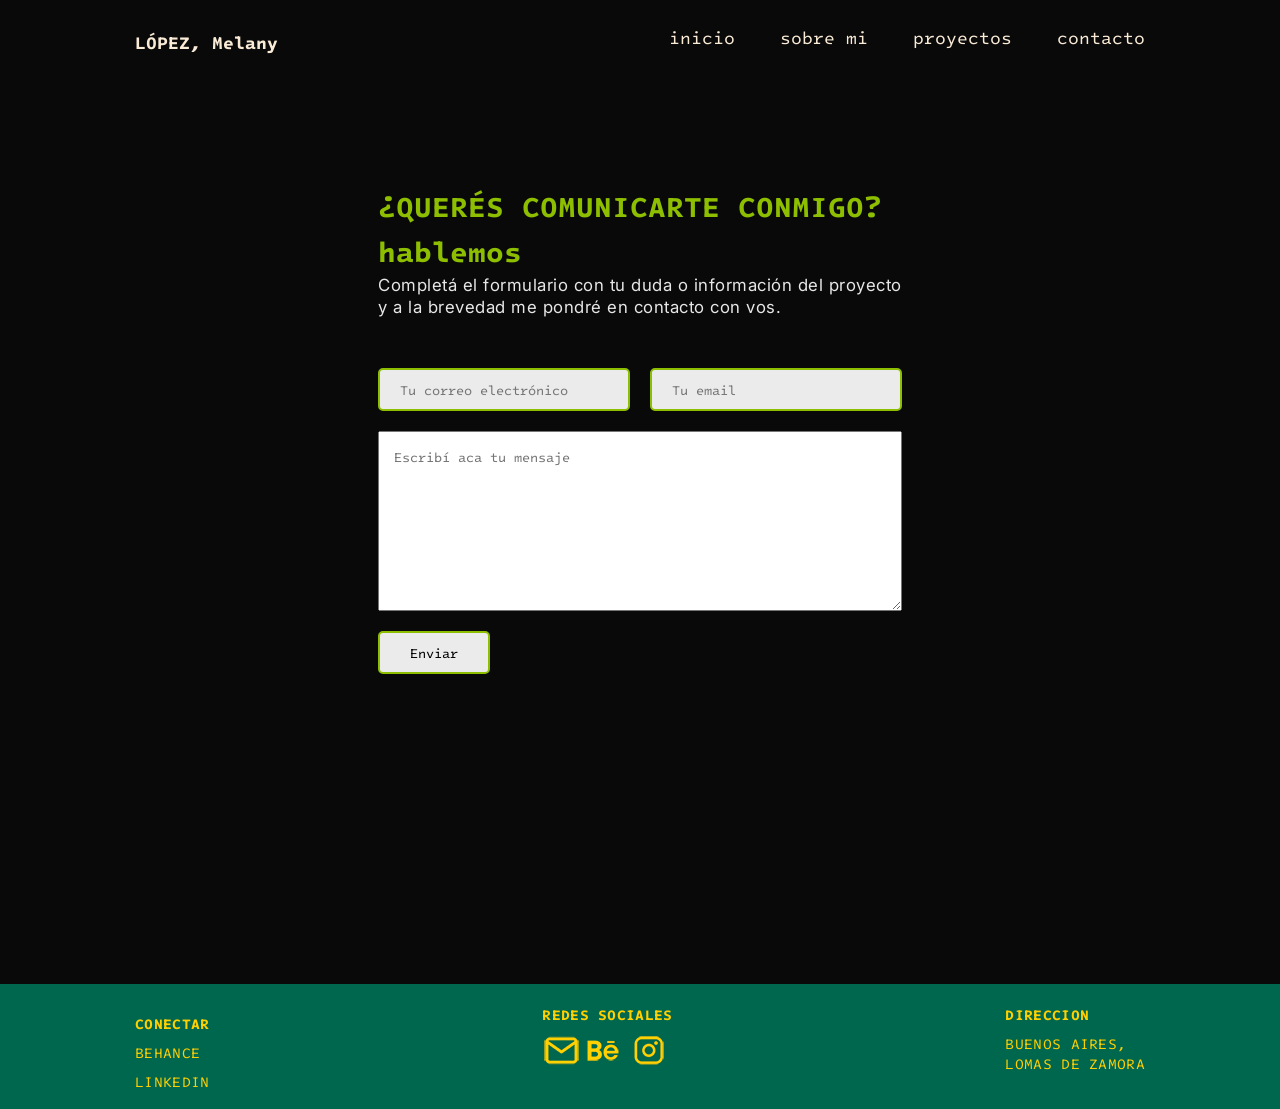
==== contacto.html @ 3e12d0ad "Versión limpia del portfolio" ====
<!DOCTYPE html>
<html lang="es">

<head>
    <meta charset="utf-8" />
    <title> Lopez Melany, mi curriculum </title>
    <link href="style.css" rel="stylesheet" type="text/css">
    <link rel="icon" type="image/x-icon" href="img/favicon.ico.ico">
    <style>
        @import url('https://fonts.googleapis.com/css2?family=Intel+One+Mono:ital,wght@0,300..700;1,300..700&display=swap');
        @import url('https://fonts.googleapis.com/css2?family=Reenie+Beanie&display=swap');
        @import url('https://fonts.googleapis.com/css2?family=Inter:wght@400;700&display=swap');
    </style>
</head>

<body>
    <header class="contenedor-header-negro">
        <nav class="navegador-flex-negro">
            <b>LÓPEZ, Melany</b>
            <div class="navegador-negro">
                <a href="index.html">inicio</a>
                <a href="sobremi.html">sobre mi</a>
                <a href="proyectos.html">proyectos</a>
                <a href="contacto.html">contacto</a>
            </div>
        </nav>
    </header>


    <main class="formato-negro">
        <section class="contenedor-contacto">

            <h2>¿QUERÉS COMUNICARTE CONMIGO?</h2>
            <div>
                <h2>hablemos</h2>
                <p>Completá el formulario con tu duda o información del proyecto <br>y a la brevedad me pondré en
                    contacto con vos.</p>
            </div>


            <form class="formulario-contacto" action="#" method="POST">
                <div class="fila-input">
                    <input type="text" name="Nombre" id="Nombre" maxlength="30" placeholder="Tu correo electrónico">
                    <input type="email" name="Email" id="Email" placeholder="Tu email" required>
                </div>

                <div class="fila-mensaje">
                    <textarea name="Tu mensaje" id="Tu mensaje" placeholder="Escribí aca tu mensaje"></textarea>
                    <input type="submit" value="Enviar" class="btn-enviar">
                </div>
            </form>
        </section>
    </main>

    <footer>
          <div>
               <ul class="footer-columna"></ul>
               <h4>CONECTAR</h4>
               <li><a href=""></a>BEHANCE</li>
               <li><a href=""></a>LINKEDIN</li>
               </ul>
          </div>

          <div>
               <h4>REDES SOCIALES</h4>
               <ul>
                    <a href="https://mail.google.com/mail/u/0/#inbox"><img src="img/logo-mail.png"
                              alt="logo correo"></a>
                    <a href=""><img src="img/logo-be.png" alt="logo de behance" alt="logo de behance"></a>
                    <a href=""><img src="img/logo-inst.png" alt="logo de instagram" alt="logo de instagram"></a>
               </ul>
          </div>

          <div class="footer-columna">
               <h4>DIRECCION</h4>
               <ul>
                    <li>BUENOS AIRES,<br> LOMAS DE ZAMORA</li>
               </ul>
          </div>
     </footer>



</body>

</html>
---- style.css ----
/* CSS DOCUMENT */
@charset "UTF-8";

* {
    font-family: "Intel One Mono", monospace;
    box-sizing: border-box;
    list-style: none;
    padding: 0;
    text-decoration: none;
    margin: 0;
}

p {
    font-size: 1.05rem;
    font-family: "Inter", sans-serif;
    font-weight: 400;
    line-height: 1.4rem;
    letter-spacing: 0.5px;
    padding: 0px 0px 20px;
}

.otro-p {
    font-size: 1.05rem;
    font-family: "Intel One Mono", monospace;
    font-weight: 700;
}

.cursiva {
    font-family: "Reenie Beanie", cursive;
    color: #00674F;
    font-size: 5.2rem;
    padding: 10px 0 40px 0;

}


body {
    background-color: #E7E7E7;
}

/*HEADER*/


.navegador-flex {
    display: flex;
    align-items: center;
    justify-content: space-between;
    color: #FAEBD7;
    background-color: #00674F;
    font-size: 1.1rem;
    padding: 25px 135px;
}

.navegador {
    display: flex;
    gap: 45px;
}

.navegador a {
    color: #FAEBD7;
    position: relative;
    text-decoration: none;
    padding-bottom: 4px;
    border-bottom: 3px solid transparent;
}

b {
    color: #FAEBD7;
}

.navegador a:hover {
    border-bottom-color: #FFD000;
    color: #FFD000;
}

.navegador-flex-negro {
    display: flex;
    align-items: center;
    justify-content: space-between;
    background-color: #090909;
    font-size: 1.1rem;
    padding: 25px 135px;
    color: #FAEBD7;
}

.navegador-negro {
    color: #FAEBD7;
    position: relative;
    text-decoration: none;
    padding-bottom: 4px;
    border-bottom: 3px solid transparent;
    display: flex;
    gap: 45px;
}

.navegador-negro a {
    color: #FAEBD7;
    border-bottom: 3px solid transparent;
    font-weight: 400;
}

.navegador-negro a:hover {
    border-bottom-color: #FFD000;
    color: #FFD000;
    padding-bottom: 4px;
}



/* comienza INICIO*/


.foto-perfil {
    border-radius: 50%;
}


.contenedor-principal {
    background-color: #E7E7E7;
    padding: 65px 135px;
}

.encabezado {
    display: flex;
    flex-direction: row;
    align-items: center;
    justify-content: space-between;
}


h1 {
    color: #090909;
    font-size: 4.3rem;
    line-height: 4.5rem;
    letter-spacing: 1px;
    margin: 35px 0px 35px 0px;
    font-weight: 100;
}

h2 {
    font-size: 1.8rem;
    line-height: 2.8rem;
}

h3 {
    color: #00674F;
    font-family: "Inter", sans-serif;
    font-weight: 600;
    letter-spacing: 0.5px;
    font-size: 1, 3rem;
    font-variant: small-caps;
    padding-bottom: 3px;
}

.cv {
    display: flex;
    max-width: 100%;
    margin: 50px 0 60px;
    padding: 0 135px;
    gap: 50px;
    color: #E7E7E7;
}



.columna-izq-titulo {
    width: 400px;
    color: #8DBE00;
    font-size: 1.3rem;
    font-weight: 450;
}

.columna-der {
    display: flex;
    flex-direction: column;
    gap: 10px;
    padding-bottom: 5px;
    color: #090909;
}

.columna-der li {
    color: #090909;
    font-family: "Inter", sans-serif;
    font-size: 1.05rem;
    font-weight: 400;
    letter-spacing: 0.5px;
}



/*comienza SOBRE MI*/

.gatito-img {
    width: 100%;
    display: block;
    transition: all 2s ease-in-out;
}

.contenedor-gatito:hover .gatito-img {
    content: url("img/Gato-animado/gato-animado-2.png");
}

.contenedor-gatito {
    width: 170px;
    height: auto;
    cursor: pointer;
    flex-shrink: 0;
}

.contenedor-sobre-mi {
    width: 100%;
    min-height: calc(100vh - 80px);
    display: flex;
    justify-content: center;
    align-items: center;
    gap: 50px;
    box-sizing: border-box;
    padding: 0 20px;
}

div.tarjeta-sobre-mi {
    background-color: #E7E7E7;
    border: 2px #8DBE00 solid;
    max-width: 500px;
    padding: 50px 60px;
    border-radius: 8px;
}


/* trabajos y proyectos */

.contenedor-trabajos {
    display: flex;
    justify-content: center;
    gap: 50px;
    max-width: 1100px;
    margin: 80px auto;
    padding: 0 20px;
    box-sizing: border-box;
}

.proyecto-diccionario,
.proyecto-coleccion {
    flex: 1;
    display: flex;
    flex-direction: column;
    gap: 20px;
}

.proyecto-imagen {
    flex: 1;
}

.proyecto-imagen img {
    width: 100%;
    height: auto;
    display: block;
    border-radius: 4px;
}



/* comienza PROYECTOS*/

.contenedor-diccionario {
    background-color: #090909;
    color: #E7E7E7;
    display: flex;
    width: 100%;
    height: 100vh;
    box-sizing: border-box;
}

.columna-diccionario {
    width: 50%;
    margin: 0px;
    padding: 80px 135px;
    box-sizing: border-box;
}

.columna-diccionario h2 {
    margin-bottom: 9px;
}


.img-diccionario {
    width: 50%;
    height: 100%;
    margin: 0px;
    box-sizing: border-box;
    overflow: hidden;
}

.img-diccionario img {
    width: 100%;
    height: 100%;
    object-fit: cover;
    display: block;
}


.grid {
    margin-top: 30px;
    display: grid;
    grid-template-columns: repeat(3, 1fr);
    gap: 22px;
    width: 100%;
    max-width: none;
    padding-left: 135px;
    padding-right: 135px;
}

.img-columna img {
    width: 100%;
    object-fit: contain;
    display: block;
    border-radius: 3px;
}



.atras {
    width: 100%;
    text-align: right;
}

.atras a {
    font-size: 1.05rem;
    font-family: "Intel One Mono", monospace;
    padding-bottom: 3px;
    margin: 40px 135px 40px 0;
    font-weight: 700;
    cursor: pointer;
    border-bottom: 3px solid transparent;
    color: #0d0d0d;
    display: inline-block;
}

.atras a:hover {
    border-bottom-color: #FFD000;
    transition: border-bottom-color 0.2s ease;
}


.contenedor-carrusel {
    position: relative;
    width: 100%;
    max-width: 1250px;
    margin: 40px auto;
}


.carrusel {
    display: flex;
    overflow-x: auto;
    scroll-snap-type: x mandatory;
    scroll-behavior: smooth;
    gap: 20px;
    width: 100%;
    scrollbar-width: none;
}


.carrusel img {
    flex: 0 0 100%;
    width: 100%;
    height: auto object-fit: contain;
    scroll-snap-align: start;
}


.flechas {
    position: absolute;
    top: 50%;
    left: 0;
    width: 100%;
    display: flex;
    justify-content: space-between;
    transform: translateY(-50%);
    pointer-events: none;
    z-index: 10;
}


.flechas button {
    pointer-events: auto;
    display: flex;
    align-items: center;
    justify-content: center;
    width: 45px;
    height: 45px;
    background-color: #00674F;
    color: #8DBE00;
    border: none;
    border-radius: 50%;
    font-size: 24px;
    font-weight: bold;
    cursor: pointer;
    box-shadow: 0 4px 10px rgba(0, 0, 0, 0.3);
    transition: background-color 0.3s ease, transform 0.2s ease;
    margin: 0 -22px;
}

.flechas button:hover {
    background-color: #8DBE00;
    color: #00674F;
    transform: scale(1.1);
}


/* comienza CONTACTO-FORMULARIO*/

.contenedor-contacto {
    max-width: 850px;
    margin: 0px auto;
    padding: 50px 20px
}


.formato-negro {
    display: flex;
    justify-content: center;
    padding: 50px 20px;
}

.formato-negro h2 {
    color: #8DBE00;
}

main.formato-negro {
    background-color: #090909;
    color: #E7E7E7;
    min-height: 100vh;
    margin: 0;
}

form {
    width: 100%;
    height: auto;
    display: flex;
}

.formulario-contacto {
    display: flex;
    flex-direction: column;
    gap: 20px;
    max-width: 800px;
    margin-top: 30px;
}

.fila-input {
    display: flex;
    gap: 20px;
}

.formulario-contacto textarea {
    width: 100%;
    height: 180px;
    padding: 15px;
    color: #333;
}

input {
    width: 100%;
    border-radius: 5px;
    padding: 10px 20px;
    background-color: #EBEBEB;
    border: 2px solid #8DBE00;
}

.btn-enviar {
    margin-top: 15px;
    border-radius: 5px;
    width: fit-content;
    padding: 10px 30px;
    align-self: flex-start;
    cursor: pointer;
}

.btn-enviar :hover {
    background-color: #8DBE00;
    color: #EBEBEB;
}


/* FOOTER*/




footer {
    align-items: flex-start;
    display: flex;
    justify-content: space-between;
    background-color: #00674F;
    width: 100%;
    padding: 20px 135px;
    color: #f9f9f9;
    font-size: 1rem;
}

footer ul {
    display: flex;
    justify-content: space-around;
    list-style: none;
    padding: 0;
    margin: 0;
}

.footer-columna {
    display: flex;
    flex-direction: column;
}

footer,
h4 {
    color: #FFD000;
    padding-bottom: 9px;
    font-size: 0.9rem;
    letter-spacing: 0.3px;
}

.footer-columna,
li {
    color: #FFD000;
    padding-bottom: 9px;
    font-size: 0.9rem;
    letter-spacing: 0.3px;

}


/* tengo incovenientes son el @media, una vez que logro hacerlo responsive no vuelve a su formato escritorio


@media screen and (min-width: 500px) {
    .contenedor-trabajos {
        flex-direction: column;
        gap: 50px;
        margin: 30px auto;
        padding: 0 60px;
    }

    .otro-p {
        padding-bottom: 20px;
    }

    .contenedor-sobre-mi {
        flex-direction: column;
    }

    .footer {
        align-items: flex-start;
        display: flex;
        justify-content: space-between;
        background-color: #00674F;
        width: 100%;
        padding: 20px 60px;
        font-size: 0.8rem;
    }
}
*/
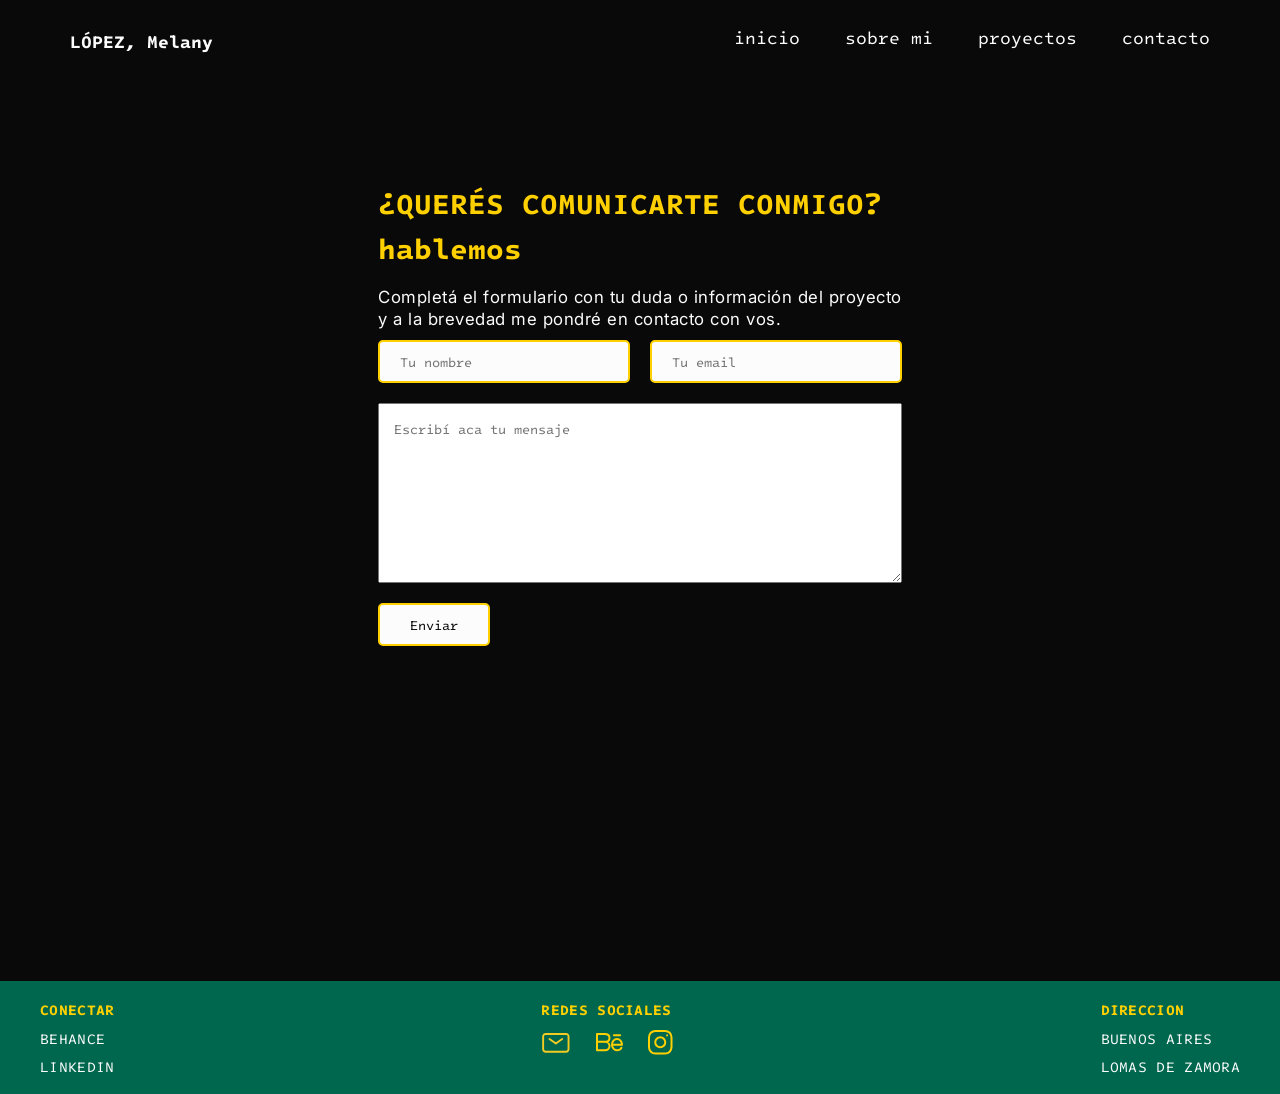
==== commit 924391be: "TP3 - Trabajo Final" ====
--- a/contacto.html
+++ b/contacto.html
@@ -14,22 +14,21 @@
 </head>
 
 <body>
-    <header class="contenedor-header-negro">
-        <nav class="navegador-flex-negro">
-            <b>LÓPEZ, Melany</b>
-            <div class="navegador-negro">
-                <a href="index.html">inicio</a>
-                <a href="sobremi.html">sobre mi</a>
-                <a href="proyectos.html">proyectos</a>
-                <a href="contacto.html">contacto</a>
-            </div>
-        </nav>
-    </header>
+    <header class="header-negro">
+          <nav>
+               <span>LÓPEZ, Melany</span>
+               <div class="navegador">
+                    <a href="index.html">inicio</a>
+                    <a href="sobremi.html">sobre mi</a>
+                    <a href="proyectos.html">proyectos</a>
+                    <a href="contacto.html">contacto</a>
+               </div>
+          </nav>
+     </header>
 
 
     <main class="formato-negro">
         <section class="contenedor-contacto">
-
             <h2>¿QUERÉS COMUNICARTE CONMIGO?</h2>
             <div>
                 <h2>hablemos</h2>
@@ -40,7 +39,7 @@
 
             <form class="formulario-contacto" action="#" method="POST">
                 <div class="fila-input">
-                    <input type="text" name="Nombre" id="Nombre" maxlength="30" placeholder="Tu correo electrónico">
+                    <input type="text" name="Nombre" id="Nombre" maxlength="30" placeholder="Tu nombre">
                     <input type="email" name="Email" id="Email" placeholder="Tu email" required>
                 </div>
 
@@ -52,35 +51,37 @@
         </section>
     </main>
 
-    <footer>
-          <div>
-               <ul class="footer-columna"></ul>
-               <h4>CONECTAR</h4>
-               <li><a href=""></a>BEHANCE</li>
-               <li><a href=""></a>LINKEDIN</li>
-               </ul>
-          </div>
+     <footer>
+          <div class="footer-contenedor">
+               <div>
+                    <h4>CONECTAR</h4>
+                    <ul class="footer-columna">
+                         <li><a href="https://www.behance.net" target="_blank">BEHANCE</a></li>
+                         <li><a href="https://www.linkedin.com" target="_blank">LINKEDIN</a></li>
+                    </ul>
+               </div>
 
-          <div>
-               <h4>REDES SOCIALES</h4>
-               <ul>
-                    <a href="https://mail.google.com/mail/u/0/#inbox"><img src="img/logo-mail.png"
-                              alt="logo correo"></a>
-                    <a href=""><img src="img/logo-be.png" alt="logo de behance" alt="logo de behance"></a>
-                    <a href=""><img src="img/logo-inst.png" alt="logo de instagram" alt="logo de instagram"></a>
-               </ul>
-          </div>
+               <div>
+                    <h4>REDES SOCIALES</h4>
+                    <ul class="footer-redes">
+                         <li><a href="#"><img src="img/icon-email.svg" alt="email" width="30px" height="20px"></a></li>
+                         <li><a href="#"><img src="img/icon-beh.svg" alt="behance" width="27px" height="23px"></a></li>
+                         <li><a href="#"><img src="img/icon-inst.svg" alt="instagram" width="25px" height="29px"></a>
+                         </li>
+                    </ul>
+               </div>
 
-          <div class="footer-columna">
-               <h4>DIRECCION</h4>
-               <ul>
-                    <li>BUENOS AIRES,<br> LOMAS DE ZAMORA</li>
-               </ul>
+               <div>
+                    <h4>DIRECCION</h4>
+                    <ul class="footer-columna">
+                         <li>BUENOS AIRES</li>
+                         <li>LOMAS DE ZAMORA</li>
+                    </ul>
+               </div>
           </div>
      </footer>
 
-
-
+    
+   
 </body>
-
 </html>
--- a/style.css
+++ b/style.css
@@ -16,39 +16,54 @@
     font-weight: 400;
     line-height: 1.4rem;
     letter-spacing: 0.5px;
-    padding: 0px 0px 20px;
+    margin-top: 15px;
 }
 
 .otro-p {
-    font-size: 1.05rem;
     font-family: "Intel One Mono", monospace;
     font-weight: 700;
 }
 
 .cursiva {
     font-family: "Reenie Beanie", cursive;
-    color: #00674F;
+    color: #FFD000;
     font-size: 5.2rem;
     padding: 10px 0 40px 0;
-
-}
-
+}
 
 body {
     background-color: #E7E7E7;
+    min-height: 100vh;
+    display: flex;
+    flex-direction: column;
+    justify-content: space-between;
+}
+
+main {
+    flex: 100
 }
 
 /*HEADER*/
 
-
-.navegador-flex {
+.header,
+span {
+    font-weight: bold;
+}
+
+header {
+    background-color: #00674F;
+}
+
+.header,
+nav {
     display: flex;
     align-items: center;
     justify-content: space-between;
-    color: #FAEBD7;
-    background-color: #00674F;
+    color: #fcfcfc;
     font-size: 1.1rem;
-    padding: 25px 135px;
+    padding: 25px 70px;
+    max-width: 1400px;
+    margin: 0 auto;
 }
 
 .navegador {
@@ -57,15 +72,9 @@
 }
 
 .navegador a {
-    color: #FAEBD7;
-    position: relative;
-    text-decoration: none;
+    color: #fcfcfc;
     padding-bottom: 4px;
     border-bottom: 3px solid transparent;
-}
-
-b {
-    color: #FAEBD7;
 }
 
 .navegador a:hover {
@@ -73,66 +82,31 @@
     color: #FFD000;
 }
 
-.navegador-flex-negro {
+.header-negro {
+    background-color: #090909;
+}
+
+/* comienza INICIO*/
+
+.foto-perfil {
+    border-radius: 50%;
+}
+
+.encabezado {
+    background-color: #E7E7E7;
+    padding: 65px 50px;
+    max-width: 1350px;
+    margin: 0 auto;
     display: flex;
     align-items: center;
     justify-content: space-between;
-    background-color: #090909;
-    font-size: 1.1rem;
-    padding: 25px 135px;
-    color: #FAEBD7;
-}
-
-.navegador-negro {
-    color: #FAEBD7;
-    position: relative;
-    text-decoration: none;
-    padding-bottom: 4px;
-    border-bottom: 3px solid transparent;
-    display: flex;
-    gap: 45px;
-}
-
-.navegador-negro a {
-    color: #FAEBD7;
-    border-bottom: 3px solid transparent;
-    font-weight: 400;
-}
-
-.navegador-negro a:hover {
-    border-bottom-color: #FFD000;
-    color: #FFD000;
-    padding-bottom: 4px;
-}
-
-
-
-/* comienza INICIO*/
-
-
-.foto-perfil {
-    border-radius: 50%;
-}
-
-
-.contenedor-principal {
-    background-color: #E7E7E7;
-    padding: 65px 135px;
-}
-
-.encabezado {
-    display: flex;
-    flex-direction: row;
-    align-items: center;
-    justify-content: space-between;
-}
-
+    gap: 60px;
+}
 
 h1 {
     color: #090909;
     font-size: 4.3rem;
     line-height: 4.5rem;
-    letter-spacing: 1px;
     margin: 35px 0px 35px 0px;
     font-weight: 100;
 }
@@ -149,44 +123,14 @@
     letter-spacing: 0.5px;
     font-size: 1, 3rem;
     font-variant: small-caps;
-    padding-bottom: 3px;
-}
-
-.cv {
-    display: flex;
-    max-width: 100%;
-    margin: 50px 0 60px;
-    padding: 0 135px;
-    gap: 50px;
-    color: #E7E7E7;
-}
-
-
-
-.columna-izq-titulo {
-    width: 400px;
-    color: #8DBE00;
-    font-size: 1.3rem;
-    font-weight: 450;
-}
-
-.columna-der {
-    display: flex;
-    flex-direction: column;
-    gap: 10px;
-    padding-bottom: 5px;
-    color: #090909;
-}
-
-.columna-der li {
-    color: #090909;
-    font-family: "Inter", sans-serif;
-    font-size: 1.05rem;
-    font-weight: 400;
-    letter-spacing: 0.5px;
-}
-
-
+    padding-bottom: 4px;
+}
+
+.cursiva-nombre {
+    color: #00674F;
+    font-family: "Reenie Beanie", cursive;
+    font-size: 5.5rem;
+}
 
 /*comienza SOBRE MI*/
 
@@ -203,61 +147,87 @@
 .contenedor-gatito {
     width: 170px;
     height: auto;
-    cursor: pointer;
-    flex-shrink: 0;
 }
 
 .contenedor-sobre-mi {
     width: 100%;
-    min-height: calc(100vh - 80px);
+    min-height: calc(90vh - 80px);
     display: flex;
     justify-content: center;
     align-items: center;
-    gap: 50px;
+    gap: 40px;
     box-sizing: border-box;
     padding: 0 20px;
 }
 
-div.tarjeta-sobre-mi {
+
+.indicador-scroll {
+  position: absolute;
+  left: 160px;
+  top: 50%;
+  transform: translateY(-50%);
+}
+
+.indicador-flecha img {
+  animation: rebote 1.5s ease-in-out infinite;
+}
+
+.contenedor-sobre-mi hgroup {
     background-color: #E7E7E7;
-    border: 2px #8DBE00 solid;
+    border: 2px solid #8DBE00;
     max-width: 500px;
     padding: 50px 60px;
     border-radius: 8px;
 }
 
 
-/* trabajos y proyectos */
-
-.contenedor-trabajos {
-    display: flex;
-    justify-content: center;
-    gap: 50px;
-    max-width: 1100px;
-    margin: 80px auto;
-    padding: 0 20px;
-    box-sizing: border-box;
-}
-
-.proyecto-diccionario,
-.proyecto-coleccion {
-    flex: 1;
-    display: flex;
-    flex-direction: column;
-    gap: 20px;
-}
-
-.proyecto-imagen {
-    flex: 1;
-}
-
-.proyecto-imagen img {
-    width: 100%;
-    height: auto;
-    display: block;
-    border-radius: 4px;
-}
-
+@keyframes rebote {
+  0%, 100% {
+    transform: translateY(0);
+  }
+  50% {
+    transform: translateY(10px);
+  }
+}
+
+.contenedor-acordeon {
+    display: grid;
+    grid-template-columns: repeat(3, 1fr);
+    gap: 30px;
+    width: 100%;
+    max-width: 1250px;
+    margin: 40px auto;
+    align-items: start;
+}
+
+.acordeon-item {
+    margin-bottom: 12px;
+    border-radius: 6px;
+    box-shadow: 0 2px 5px rgba(0, 0, 0, 0.05);
+}
+
+.acordeon-titulo {
+    display: flex;
+    justify-content: space-between;
+    padding: 18px 22px;
+    cursor: pointer;
+    user-select: none;
+    background-color: #00674F;
+    color: #E7E7E7;
+}
+
+.contenido {
+    padding: 10px 22px;
+    font-size: 1rem;
+    line-height: 2rem;
+}
+
+.contenido li {
+    font-family: "Inter", sans-serif;
+    color: #090909;
+    font-size: 1rem;
+    line-height: 1.7rem;
+}
 
 
 /* comienza PROYECTOS*/
@@ -267,21 +237,15 @@
     color: #E7E7E7;
     display: flex;
     width: 100%;
-    height: 100vh;
     box-sizing: border-box;
 }
 
-.columna-diccionario {
+.contenedor-diccionario hgroup {
     width: 50%;
     margin: 0px;
     padding: 80px 135px;
     box-sizing: border-box;
 }
-
-.columna-diccionario h2 {
-    margin-bottom: 9px;
-}
-
 
 .img-diccionario {
     width: 50%;
@@ -294,51 +258,64 @@
 .img-diccionario img {
     width: 100%;
     height: 100%;
-    object-fit: cover;
+    object-fit: contain;
     display: block;
 }
-
 
 .grid {
     margin-top: 30px;
     display: grid;
     grid-template-columns: repeat(3, 1fr);
     gap: 22px;
-    width: 100%;
-    max-width: none;
-    padding-left: 135px;
-    padding-right: 135px;
-}
-
-.img-columna img {
-    width: 100%;
-    object-fit: contain;
+    max-width: 1250px;
+    margin: 30px auto 0 auto;
+}
+
+.grid div:hover img {
+    transform: scale(1.05);
+}
+
+.grid img {
+    width: 100%;
+    height: 100%;
+    object-fit: cover;
+    transition: transform 0.4s ease;
+}
+
+.proyecto-contenido {
+    display: none;
+}
+
+.proyecto-contenido.activo-contenido {
     display: block;
-    border-radius: 3px;
-}
-
-
-
-.atras {
-    width: 100%;
-    text-align: right;
-}
-
-.atras a {
-    font-size: 1.05rem;
-    font-family: "Intel One Mono", monospace;
-    padding-bottom: 3px;
-    margin: 40px 135px 40px 0;
-    font-weight: 700;
+}
+
+.tabs-navegacion {
+    display: flex;
+    gap: 15px;
+    justify-content: center;
+    margin: 40px 0 20px 0;
+}
+
+.tabs-navegacion button {
+    background-color: #121212;
+    color: #fff;
+    padding: 12px 24px;
+    font-family: inherit;
+    font-size: 1rem;
     cursor: pointer;
-    border-bottom: 3px solid transparent;
-    color: #0d0d0d;
-    display: inline-block;
-}
-
-.atras a:hover {
-    border-bottom-color: #FFD000;
-    transition: border-bottom-color 0.2s ease;
+    border-radius: 4px;
+    transition: background-color 0.3s ease, color 0.3s ease, transform 0.2s ease;
+}
+
+.tab-btn:hover {
+    background-color: #8DBE00;
+    color: #00674F;
+}
+
+.tab-btn.activo {
+    background-color: #00674F;
+    color: #fff;
 }
 
 
@@ -347,32 +324,27 @@
     width: 100%;
     max-width: 1250px;
     margin: 40px auto;
-}
-
+    box-sizing: border-box;
+}
 
 .carrusel {
     display: flex;
     overflow-x: auto;
+    width: 100%;
+    scrollbar-width: none;
     scroll-snap-type: x mandatory;
-    scroll-behavior: smooth;
-    gap: 20px;
-    width: 100%;
     scrollbar-width: none;
 }
-
 
 .carrusel img {
     flex: 0 0 100%;
     width: 100%;
-    height: auto object-fit: contain;
     scroll-snap-align: start;
 }
-
 
 .flechas {
     position: absolute;
     top: 50%;
-    left: 0;
     width: 100%;
     display: flex;
     justify-content: space-between;
@@ -380,7 +352,6 @@
     pointer-events: none;
     z-index: 10;
 }
-
 
 .flechas button {
     pointer-events: auto;
@@ -390,14 +361,13 @@
     width: 45px;
     height: 45px;
     background-color: #00674F;
-    color: #8DBE00;
+    color: #fcfcfc;
     border: none;
     border-radius: 50%;
-    font-size: 24px;
-    font-weight: bold;
     cursor: pointer;
-    box-shadow: 0 4px 10px rgba(0, 0, 0, 0.3);
+    box-shadow: 0 4px 10px rgba(0, 0, 0, 0.5);
     transition: background-color 0.3s ease, transform 0.2s ease;
+    pointer-events: auto;
     margin: 0 -22px;
 }
 
@@ -416,7 +386,6 @@
     padding: 50px 20px
 }
 
-
 .formato-negro {
     display: flex;
     justify-content: center;
@@ -424,12 +393,12 @@
 }
 
 .formato-negro h2 {
-    color: #8DBE00;
+    color: #FFD000;
 }
 
 main.formato-negro {
     background-color: #090909;
-    color: #E7E7E7;
+    color: #fcfcfc;
     min-height: 100vh;
     margin: 0;
 }
@@ -445,7 +414,7 @@
     flex-direction: column;
     gap: 20px;
     max-width: 800px;
-    margin-top: 30px;
+    margin-top: 10px;
 }
 
 .fila-input {
@@ -464,11 +433,13 @@
     width: 100%;
     border-radius: 5px;
     padding: 10px 20px;
-    background-color: #EBEBEB;
-    border: 2px solid #8DBE00;
+    background-color: #fcfcfc;
+    border: 2px solid #FFD000;
 }
 
 .btn-enviar {
+    background-color: #fcfcfc;
+    color: #0e0d0d;
     margin-top: 15px;
     border-radius: 5px;
     width: fit-content;
@@ -477,86 +448,139 @@
     cursor: pointer;
 }
 
-.btn-enviar :hover {
-    background-color: #8DBE00;
-    color: #EBEBEB;
+.btn-enviar:hover {
+    background-color: #FFD000;
+    color: #00674F;
+    font-weight: 600;
 }
 
 
 /* FOOTER*/
 
-
-
-
 footer {
-    align-items: flex-start;
+    background-color: #00674F;
+    width: 100%;
+}
+
+.footer-contenedor {
     display: flex;
     justify-content: space-between;
-    background-color: #00674F;
-    width: 100%;
-    padding: 20px 135px;
-    color: #f9f9f9;
-    font-size: 1rem;
-}
-
-footer ul {
-    display: flex;
-    justify-content: space-around;
-    list-style: none;
-    padding: 0;
-    margin: 0;
-}
-
-.footer-columna {
-    display: flex;
-    flex-direction: column;
-}
-
-footer,
-h4 {
+    max-width: 1300px;
+    margin: 0 auto;
+    padding: 18px 40px;
+}
+
+footer h4 {
     color: #FFD000;
-    padding-bottom: 9px;
     font-size: 0.9rem;
     letter-spacing: 0.3px;
-}
-
-.footer-columna,
-li {
-    color: #FFD000;
     padding-bottom: 9px;
+    margin: 0;
+}
+
+.footer-columna {
+    display: flex;
+    flex-direction: column;
+}
+
+footer ul {
+    display: flex;
+    list-style: none;
+    gap: 8px;
+}
+
+footer li,
+footer a {
+    color: #fcfcfc;
     font-size: 0.9rem;
     letter-spacing: 0.3px;
-
-}
-
-
-/* tengo incovenientes son el @media, una vez que logro hacerlo responsive no vuelve a su formato escritorio
-
-
-@media screen and (min-width: 500px) {
-    .contenedor-trabajos {
+}
+
+.footer-redes {
+    display: flex;
+    flex-direction: row;
+    gap: 25px;
+    align-items: center;
+}
+
+/* @media Pagina - Sobre Mi*/ 
+
+@media screen and (max-width: 500px) {
+    .encabezado {
+        background-color: #E7E7E7;
+        padding: 30px 35px;
+        display: flex;
         flex-direction: column;
-        gap: 50px;
-        margin: 30px auto;
-        padding: 0 60px;
-    }
-
-    .otro-p {
-        padding-bottom: 20px;
-    }
-
-    .contenedor-sobre-mi {
+        align-items: center;
+        justify-content: space-between;
+        gap: 40px;
+    }
+
+    h1 {
+        color: #090909;
+        font-size: 2.5rem;
+        line-height: 3rem;
+        margin: 10px 0px 10px 0px;
+        font-weight: 100;
+    }
+    .cursiva-nombre {
+        color: #00674F;
+        font-family: "Reenie Beanie", cursive;
+        font-size: 3.5rem;
+    }
+    .header,
+    span {
+        font-weight: bold;
+        font-size: 0.7rem;
+    }
+    header {
+        background-color: #00674F;
+    }
+    .header,
+    nav {
         flex-direction: column;
-    }
-
-    .footer {
-        align-items: flex-start;
-        display: flex;
-        justify-content: space-between;
+        align-items: center;
+        gap: 15px;
+        font-size: 0.8rem;
+        padding: 20px 15px;
+    }
+    .navegador {
+        gap: 20px;
+        flex-wrap: wrap;
+        justify-content: center;
+    }
+    p {
+        font-size: 0.8rem;
+        font-family: "Inter", sans-serif;
+        line-height: 1.4rem;
+        letter-spacing: 0.5px;
+    }
+    footer {
         background-color: #00674F;
         width: 100%;
-        padding: 20px 60px;
-        font-size: 0.8rem;
-    }
-}
-*/+    }
+    .footer-contenedor {
+        display: flex;
+        flex-direction: column;
+        gap: 15px;
+        align-items: center;
+        text-align: center;
+    }
+    footer h4 {
+        color: #FFD000;
+        font-size: 0.6rem;
+        letter-spacing: 0.3px;
+        padding-bottom: 5px;
+    }
+    footer li,
+    footer a {
+        color: #fcfcfc;
+        font-size: 0.6rem;
+        letter-spacing: 0.5px;
+    }
+    .footer-redes {
+        display: flex;
+        flex-direction: row;
+        gap: 8px;
+    }
+}
